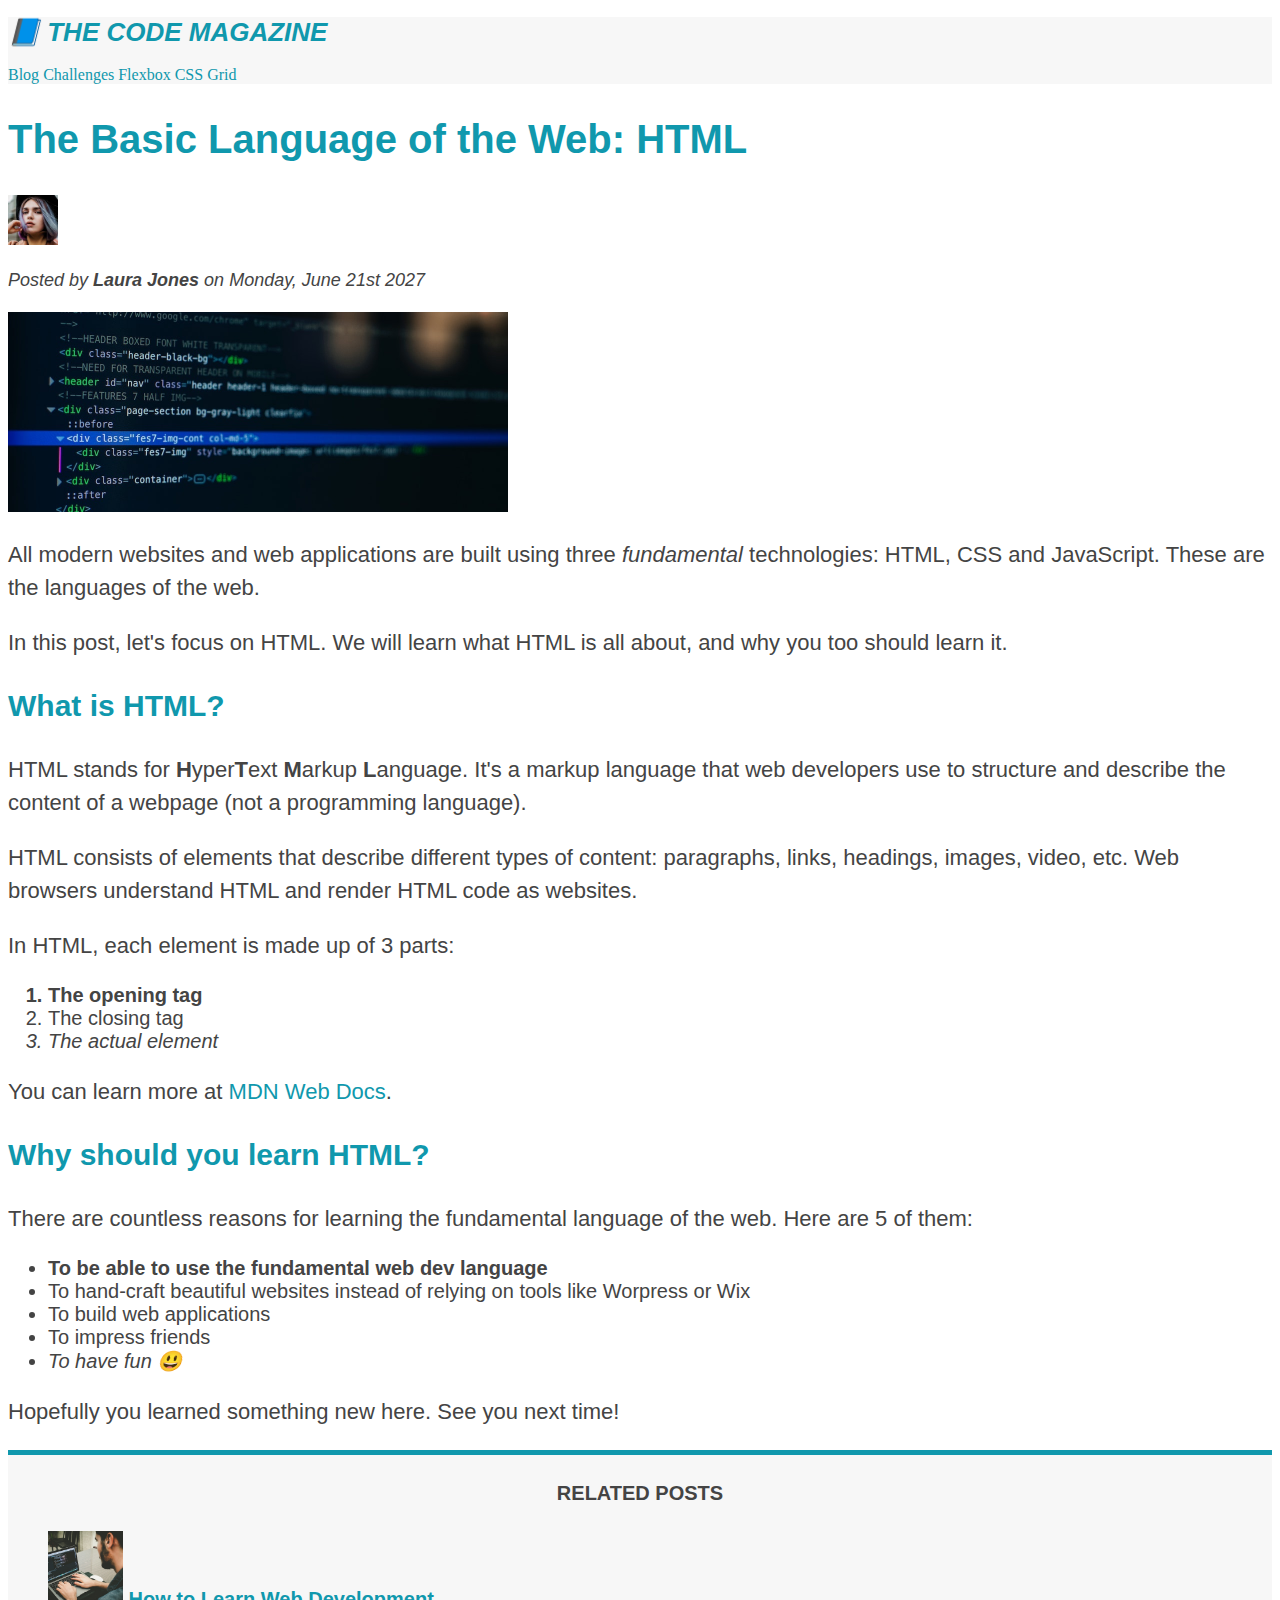
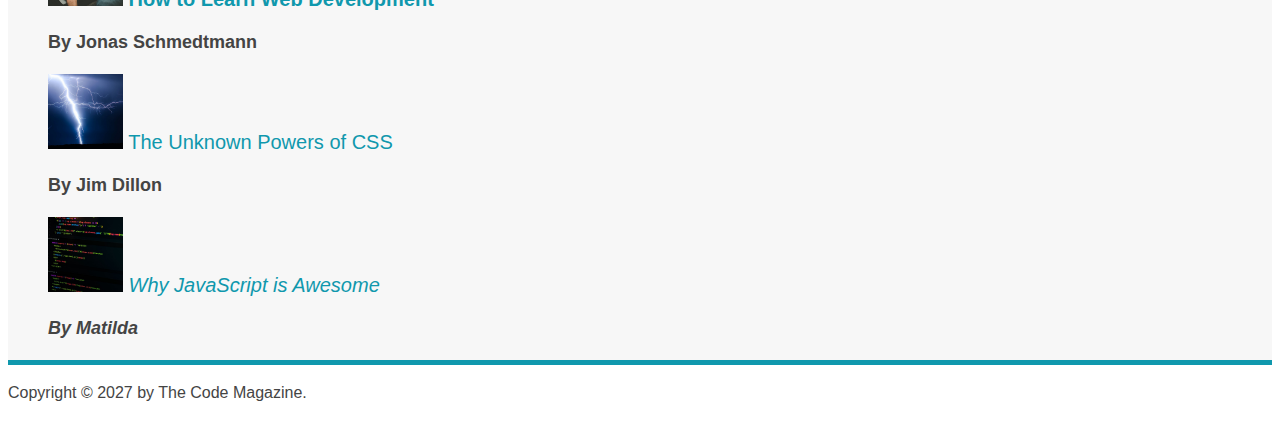
==== 03-CSS-Fundamentals/index.html @ 479ae65c "css basic propersties & selectors" ====
<!DOCTYPE html>
<html lang="en">
  <head>
    <meta charset="UTF-8" />
    <title>The Basic Language of the Web: HTML</title>

    <link href="style.css" rel="stylesheet" />
  </head>

  <body>
    <!--
    <h1>The Basic Language of the Web: HTML</h1>
    <h2>The Basic Language of the Web: HTML</h2>
    <h3>The Basic Language of the Web: HTML</h3>
    <h4>The Basic Language of the Web: HTML</h4>
    <h5>The Basic Language of the Web: HTML</h5>
    <h6>The Basic Language of the Web: HTML</h6>
    -->

    <header class="main-header">
      <h1>📘 The Code Magazine</h1>

      <nav>
        <a href="blog.html">Blog</a>
        <a href="#">Challenges</a>
        <a href="#">Flexbox</a>
        <a href="#">CSS Grid</a>
      </nav>
    </header>

    <article>
      <header>
        <h2>The Basic Language of the Web: HTML</h2>

        <img
          src="img/laura-jones.jpg"
          alt="Headshot of Laura Jones"
          height="50"
          width="50" />

        <p id="author">Posted by <strong>Laura Jones</strong> on Monday, June 21st 2027</p>

        <img
          src="img/post-img.jpg"
          alt="HTML code on a screen"
          width="500"
          height="200" />
      </header>

      <p>
        All modern websites and web applications are built using three
        <em>fundamental</em>
        technologies: HTML, CSS and JavaScript. These are the languages of the
        web.
      </p>

      <p>
        In this post, let's focus on HTML. We will learn what HTML is all about,
        and why you too should learn it.
      </p>

      <h3>What is HTML?</h3>
      <p>
        HTML stands for <strong>H</strong>yper<strong>T</strong>ext
        <strong>M</strong>arkup <strong>L</strong>anguage. It's a markup
        language that web developers use to structure and describe the content
        of a webpage (not a programming language).
      </p>
      <p>
        HTML consists of elements that describe different types of content:
        paragraphs, links, headings, images, video, etc. Web browsers understand
        HTML and render HTML code as websites.
      </p>
      <p>In HTML, each element is made up of 3 parts:</p>

      <ol>
        <li>The opening tag</li>
        <li>The closing tag</li>
        <li>The actual element</li>
      </ol>

      <p>
        You can learn more at
        <a
          href="https://developer.mozilla.org/en-US/docs/Web/HTML"
          target="_blank"
          >MDN Web Docs</a
        >.
      </p>

      <h3>Why should you learn HTML?</h3>

      <p>
        There are countless reasons for learning the fundamental language of the
        web. Here are 5 of them:
      </p>

      <ul>
        <li>To be able to use the fundamental web dev language</li>
        <li>
          To hand-craft beautiful websites instead of relying on tools like
          Worpress or Wix
        </li>
        <li>To build web applications</li>
        <li>To impress friends</li>
        <li>To have fun 😃</li>
      </ul>

      <p>Hopefully you learned something new here. See you next time!</p>
    </article>

    <aside>
      <h4>Related posts</h4>

      <ul class="related">
        <li>
          <img
            src="img/related-1.jpg"
            alt="Person programming"
            width="75"
            width="75" />
          <a href="#">How to Learn Web Development</a>
          <p class="related-author">By Jonas Schmedtmann</p>
        </li>
        <li>
          <img src="img/related-2.jpg" alt="Lightning" width="75" heigth="75" />
          <a href="#">The Unknown Powers of CSS</a>
          <p class="related-author">By Jim Dillon</p>
        </li>
        <li>
          <img
            src="img/related-3.jpg"
            alt="JavaScript code on a screen"
            width="75"
            height="75" />
          <a href="#">Why JavaScript is Awesome</a>
          <p class="related-author">By Matilda</p>
        </li>
      </ul>
    </aside>

    <footer><p id="copyright">Copyright &copy; 2027 by The Code Magazine.</p></footer>
  </body>
</html>
---- 03-CSS-Fundamentals/style.css ----
/* list selector */
h1,
h2,
h3,
h4,
p,
li {
  font-family: sans-serif;
  color: #444;
}

h1,h2,h3{
  color: #1098ad;
}

/* Descendent selector */
/* footer p {
    font-size: 16px;
} */

/* article header p {
    font-style: italic;
} */

/* id selector */
#author{
    font-style: italic;
    font-size: 18px;
}

#copyright{
    font-size: 16px;
}

/* class selector */

.related-author{
    font-size: 18px;
    font-weight: bold;
}

/* element selector */

h1 {
  font-size: 26px;
  text-transform: uppercase;
  font-style: italic;
}

h2 {
  font-size: 40px;
}

h3 {
  font-size: 30px;
}

h4 {
  font-size: 20px;
  text-transform: uppercase;
  text-align: center;
}

p {
  font-size: 22px;
  line-height: 1.5;
}

li {
  font-size: 20px;
}

/* ul{
    list-style: none;
} */

.related{
    list-style: none;
}

.main-header{
  background-color: #f7f7f7;
}

aside{
  background-color: #f7f7f7;
  border-top: 5px solid #1098ad;
  border-bottom: 5px solid #1098ad;
}

/* body{
  background-color: #f7f7f7;
} */

/* pseudo class selector */
li:first-child{
  font-weight: bold;
}
li:last-child{
  font-style: italic;
}
/* li:nth-child(odd){
  color: red;
} */

/* li:nth-child(2){
  color: red;
} */

/* MISCONCEPTION */
/* article p:first-child{
  color: red;
}
this will not work if p is not the first child of article */

/* Styling links */

a:link{
  color:#1098ad;
  text-decoration: none;
}

a:visited{
  color: #777;
}

a:hover{
  color: orangered;
  font-weight: bold;
  text-decoration: underline dotted orangered;
}

a:active{
  background-color: rgb(48, 68, 17);
  font-style: italic;
}

/* LVHA */
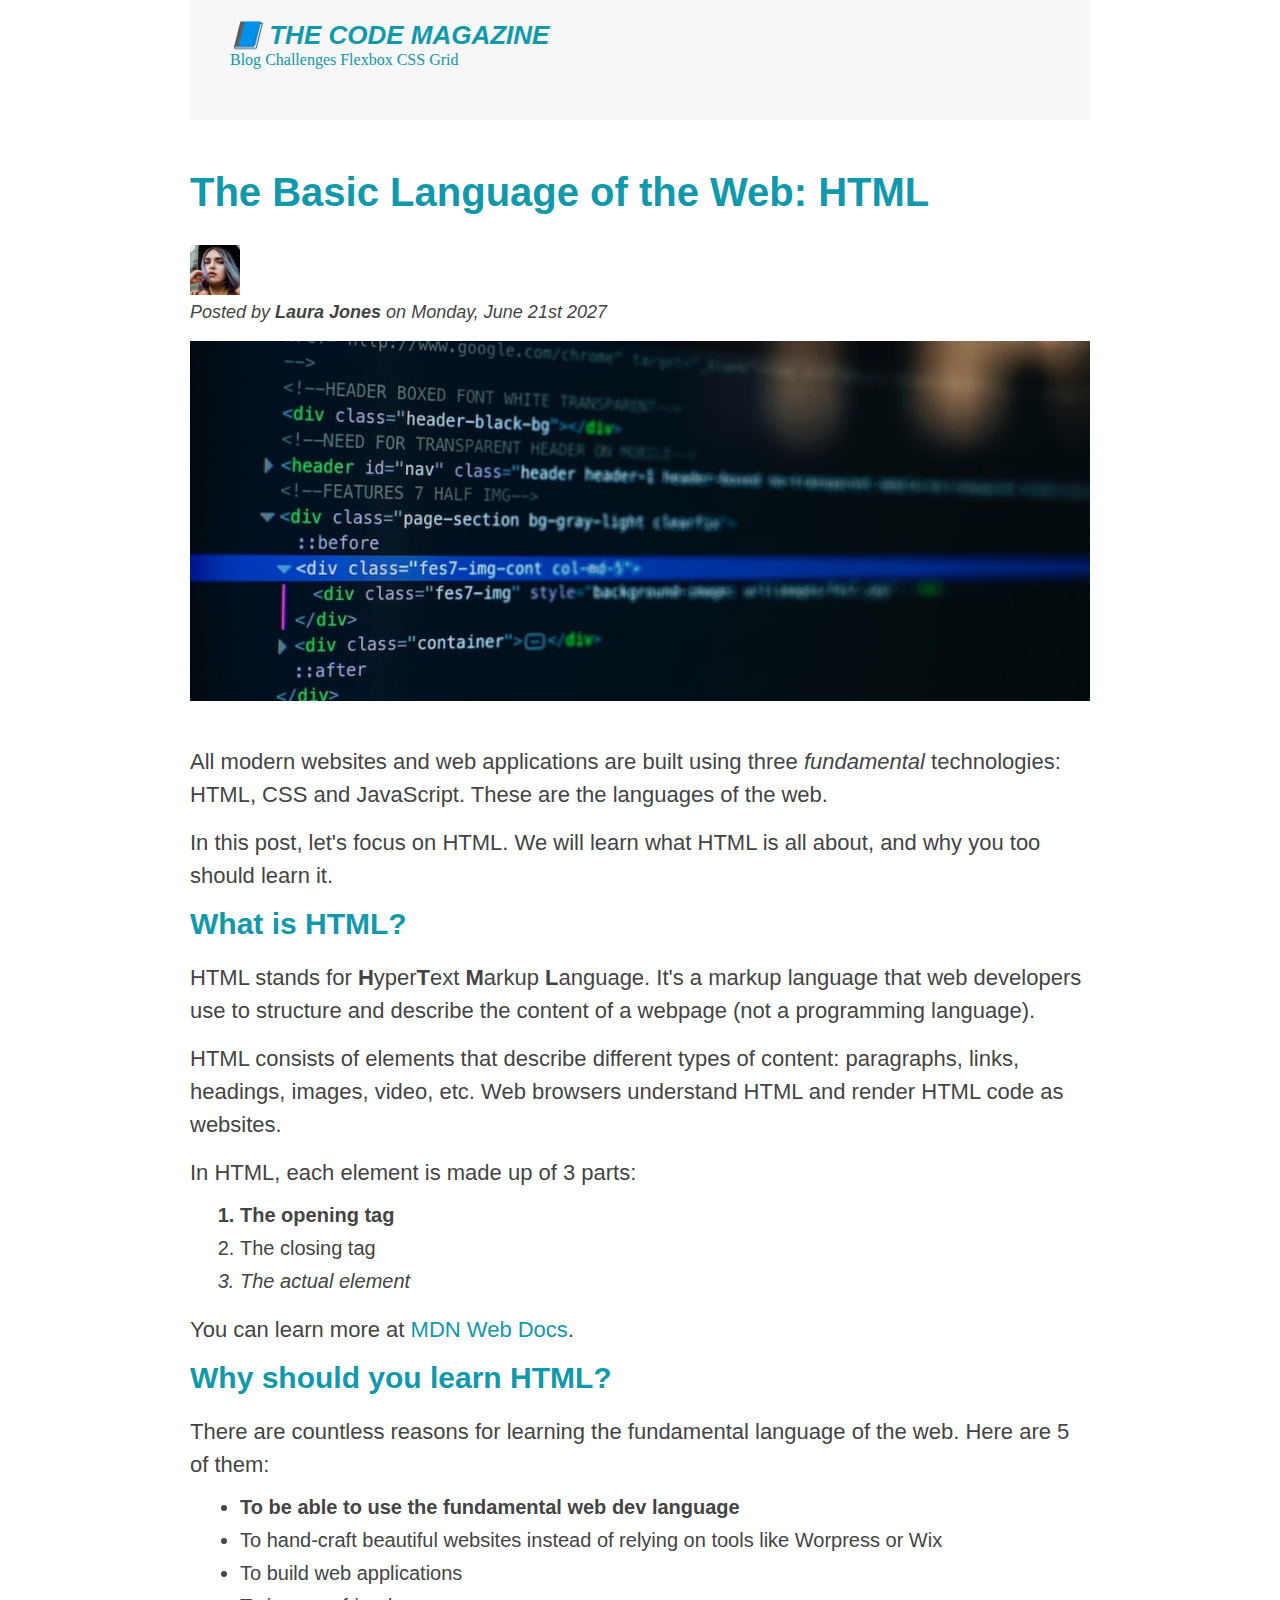
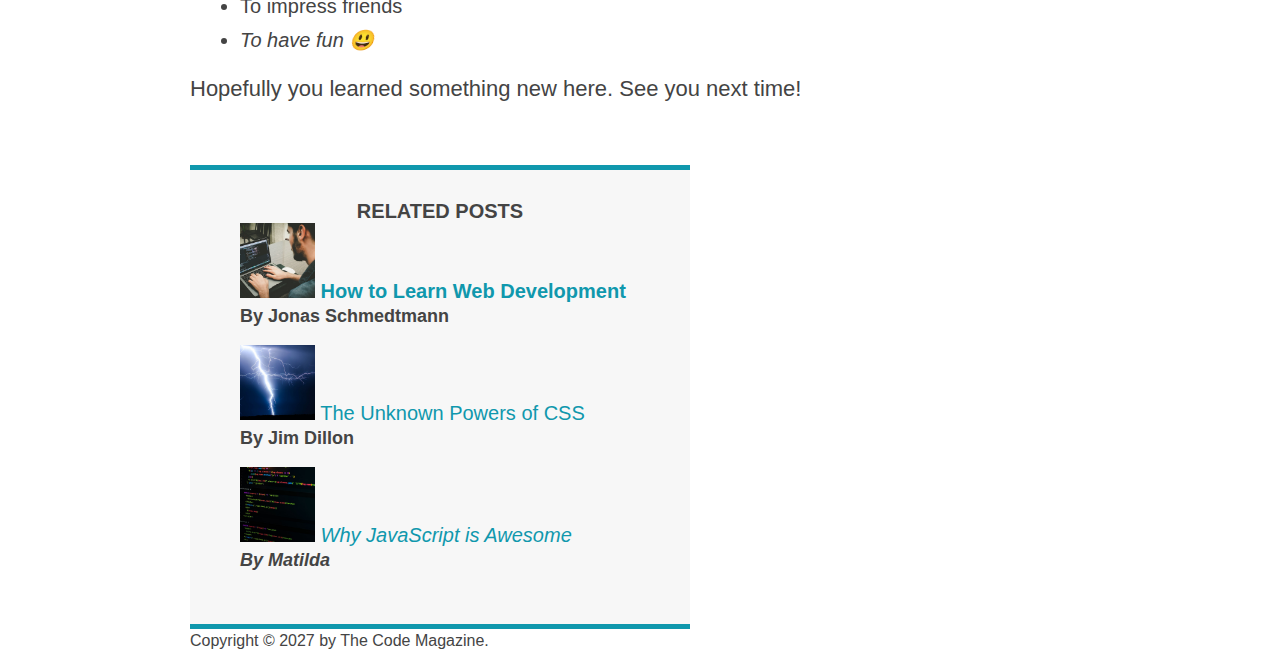
==== commit 1f0345af: "box-modal" ====
--- a/03-CSS-Fundamentals/index.html
+++ b/03-CSS-Fundamentals/index.html
@@ -16,129 +16,139 @@
     <h5>The Basic Language of the Web: HTML</h5>
     <h6>The Basic Language of the Web: HTML</h6>
     -->
+    <div class="container">
+      <header class="main-header">
+        <h1>📘 The Code Magazine</h1>
 
-    <header class="main-header">
-      <h1>📘 The Code Magazine</h1>
-
-      <nav>
-        <a href="blog.html">Blog</a>
-        <a href="#">Challenges</a>
-        <a href="#">Flexbox</a>
-        <a href="#">CSS Grid</a>
-      </nav>
-    </header>
-
-    <article>
-      <header>
-        <h2>The Basic Language of the Web: HTML</h2>
-
-        <img
-          src="img/laura-jones.jpg"
-          alt="Headshot of Laura Jones"
-          height="50"
-          width="50" />
-
-        <p id="author">Posted by <strong>Laura Jones</strong> on Monday, June 21st 2027</p>
-
-        <img
-          src="img/post-img.jpg"
-          alt="HTML code on a screen"
-          width="500"
-          height="200" />
+        <nav>
+          <a href="blog.html">Blog</a>
+          <a href="#">Challenges</a>
+          <a href="#">Flexbox</a>
+          <a href="#">CSS Grid</a>
+        </nav>
       </header>
 
-      <p>
-        All modern websites and web applications are built using three
-        <em>fundamental</em>
-        technologies: HTML, CSS and JavaScript. These are the languages of the
-        web.
-      </p>
+      <article>
+        <header class="post-header">
+          <h2>The Basic Language of the Web: HTML</h2>
 
-      <p>
-        In this post, let's focus on HTML. We will learn what HTML is all about,
-        and why you too should learn it.
-      </p>
+          <img
+            src="img/laura-jones.jpg"
+            alt="Headshot of Laura Jones"
+            height="50"
+            width="50" />
 
-      <h3>What is HTML?</h3>
-      <p>
-        HTML stands for <strong>H</strong>yper<strong>T</strong>ext
-        <strong>M</strong>arkup <strong>L</strong>anguage. It's a markup
-        language that web developers use to structure and describe the content
-        of a webpage (not a programming language).
-      </p>
-      <p>
-        HTML consists of elements that describe different types of content:
-        paragraphs, links, headings, images, video, etc. Web browsers understand
-        HTML and render HTML code as websites.
-      </p>
-      <p>In HTML, each element is made up of 3 parts:</p>
+          <p id="author">
+            Posted by <strong>Laura Jones</strong> on Monday, June 21st 2027
+          </p>
 
-      <ol>
-        <li>The opening tag</li>
-        <li>The closing tag</li>
-        <li>The actual element</li>
-      </ol>
+          <img
+            class="post-img"
+            src="img/post-img.jpg"
+            alt="HTML code on a screen"
+            width="500"
+            height="200" />
+        </header>
 
-      <p>
-        You can learn more at
-        <a
-          href="https://developer.mozilla.org/en-US/docs/Web/HTML"
-          target="_blank"
-          >MDN Web Docs</a
-        >.
-      </p>
+        <p>
+          All modern websites and web applications are built using three
+          <em>fundamental</em>
+          technologies: HTML, CSS and JavaScript. These are the languages of the
+          web.
+        </p>
 
-      <h3>Why should you learn HTML?</h3>
+        <p>
+          In this post, let's focus on HTML. We will learn what HTML is all
+          about, and why you too should learn it.
+        </p>
 
-      <p>
-        There are countless reasons for learning the fundamental language of the
-        web. Here are 5 of them:
-      </p>
+        <h3>What is HTML?</h3>
+        <p>
+          HTML stands for <strong>H</strong>yper<strong>T</strong>ext
+          <strong>M</strong>arkup <strong>L</strong>anguage. It's a markup
+          language that web developers use to structure and describe the content
+          of a webpage (not a programming language).
+        </p>
+        <p>
+          HTML consists of elements that describe different types of content:
+          paragraphs, links, headings, images, video, etc. Web browsers
+          understand HTML and render HTML code as websites.
+        </p>
+        <p>In HTML, each element is made up of 3 parts:</p>
 
-      <ul>
-        <li>To be able to use the fundamental web dev language</li>
-        <li>
-          To hand-craft beautiful websites instead of relying on tools like
-          Worpress or Wix
-        </li>
-        <li>To build web applications</li>
-        <li>To impress friends</li>
-        <li>To have fun 😃</li>
-      </ul>
+        <ol>
+          <li>The opening tag</li>
+          <li>The closing tag</li>
+          <li>The actual element</li>
+        </ol>
 
-      <p>Hopefully you learned something new here. See you next time!</p>
-    </article>
+        <p>
+          You can learn more at
+          <a
+            href="https://developer.mozilla.org/en-US/docs/Web/HTML"
+            target="_blank"
+            >MDN Web Docs</a
+          >.
+        </p>
 
-    <aside>
-      <h4>Related posts</h4>
+        <h3>Why should you learn HTML?</h3>
 
-      <ul class="related">
-        <li>
-          <img
-            src="img/related-1.jpg"
-            alt="Person programming"
-            width="75"
-            width="75" />
-          <a href="#">How to Learn Web Development</a>
-          <p class="related-author">By Jonas Schmedtmann</p>
-        </li>
-        <li>
-          <img src="img/related-2.jpg" alt="Lightning" width="75" heigth="75" />
-          <a href="#">The Unknown Powers of CSS</a>
-          <p class="related-author">By Jim Dillon</p>
-        </li>
-        <li>
-          <img
-            src="img/related-3.jpg"
-            alt="JavaScript code on a screen"
-            width="75"
-            height="75" />
-          <a href="#">Why JavaScript is Awesome</a>
-          <p class="related-author">By Matilda</p>
-        </li>
-      </ul>
-    </aside>
+        <p>
+          There are countless reasons for learning the fundamental language of
+          the web. Here are 5 of them:
+        </p>
 
-    <footer><p id="copyright">Copyright &copy; 2027 by The Code Magazine.</p></footer>
+        <ul>
+          <li>To be able to use the fundamental web dev language</li>
+          <li>
+            To hand-craft beautiful websites instead of relying on tools like
+            Worpress or Wix
+          </li>
+          <li>To build web applications</li>
+          <li>To impress friends</li>
+          <li>To have fun 😃</li>
+        </ul>
+
+        <p>Hopefully you learned something new here. See you next time!</p>
+      </article>
+
+      <aside>
+        <h4>Related posts</h4>
+
+        <ul class="related">
+          <li>
+            <img
+              src="img/related-1.jpg"
+              alt="Person programming"
+              width="75"
+              width="75" />
+            <a href="#">How to Learn Web Development</a>
+            <p class="related-author">By Jonas Schmedtmann</p>
+          </li>
+          <li>
+            <img
+              src="img/related-2.jpg"
+              alt="Lightning"
+              width="75"
+              heigth="75" />
+            <a href="#">The Unknown Powers of CSS</a>
+            <p class="related-author">By Jim Dillon</p>
+          </li>
+          <li>
+            <img
+              src="img/related-3.jpg"
+              alt="JavaScript code on a screen"
+              width="75"
+              height="75" />
+            <a href="#">Why JavaScript is Awesome</a>
+            <p class="related-author">By Matilda</p>
+          </li>
+        </ul>
+      </aside>
+
+      <footer>
+        <p id="copyright">Copyright &copy; 2027 by The Code Magazine.</p>
+      </footer>
+    </div>
   </body>
 </html>
--- a/03-CSS-Fundamentals/style.css
+++ b/03-CSS-Fundamentals/style.css
@@ -1,3 +1,8 @@
+/* Universal selector */
+*{
+  margin: 0;
+  padding: 0;
+}
 /* list selector */
 h1,
 h2,
@@ -49,10 +54,12 @@
 
 h2 {
   font-size: 40px;
+  margin-bottom: 30px;
 }
 
 h3 {
   font-size: 30px;
+  margin-bottom: 20px;
 }
 
 h4 {
@@ -64,15 +71,26 @@
 p {
   font-size: 22px;
   line-height: 1.5;
+  margin-bottom: 15px;
 }
 
 li {
   font-size: 20px;
+  margin-bottom: 10px;
+}
+
+li:last-child{
+  margin-bottom: 0;
 }
 
 /* ul{
     list-style: none;
 } */
+
+ul,ol{
+  margin-left: 50px;
+  margin-bottom: 20px;
+}
 
 .related{
     list-style: none;
@@ -80,12 +98,32 @@
 
 .main-header{
   background-color: #f7f7f7;
+  padding: 20px 40px;
+  margin-bottom: 50px;
+  height: 80px;
+}
+
+.post-header{
+  margin-bottom: 40px;
+}
+
+.post-img{
+  width: 100%;
+  height: auto;
+}
+
+article{
+  margin-bottom: 60px;
 }
 
 aside{
   background-color: #f7f7f7;
   border-top: 5px solid #1098ad;
   border-bottom: 5px solid #1098ad;
+  /* padding-top: 50px;
+  padding-bottom: 50px; */
+  padding: 30px 0;
+  width: 500px;
 }
 
 /* body{
@@ -135,4 +173,14 @@
   font-style: italic;
 }
 
-/* LVHA */+/* LVHA */
+
+/* Center our page */
+
+.container{
+  width: 900px;
+  /* margin-left & margin-right should be same and calculated by the browser automatically */
+  /* margin-left: auto;
+  margin-right: auto; */
+  margin: 0 auto;
+}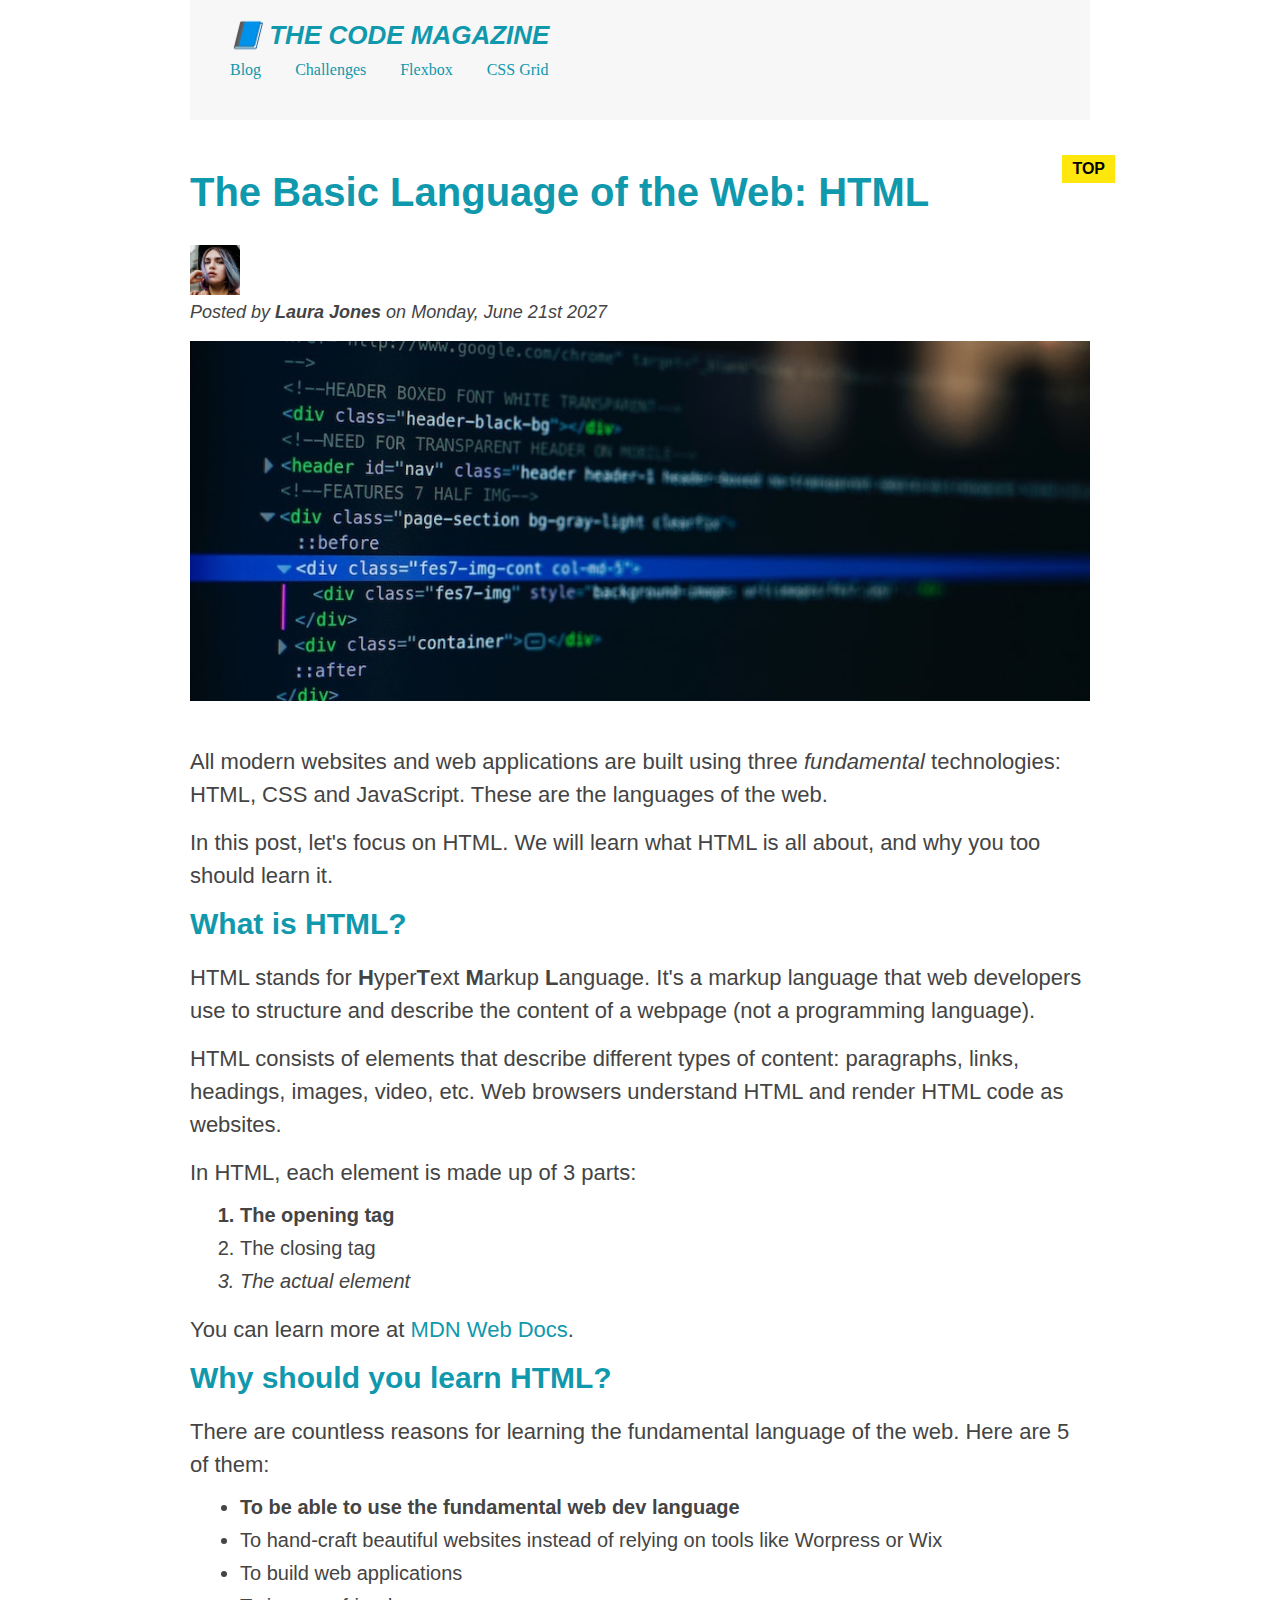
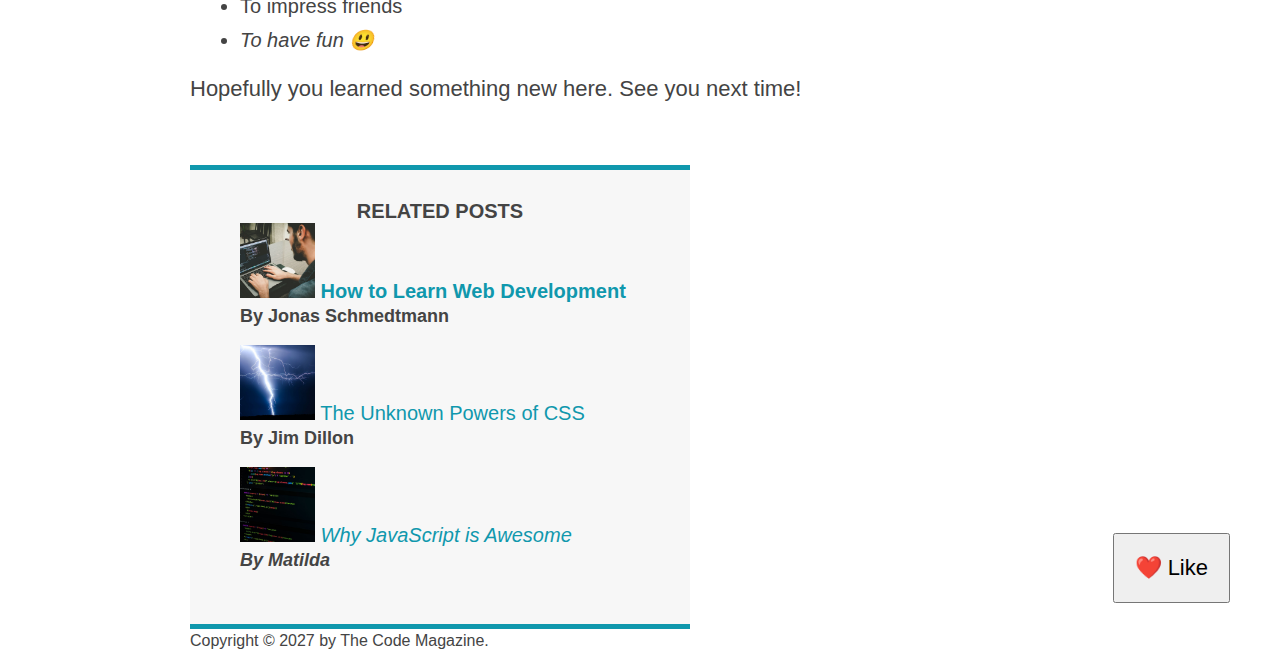
==== commit f5f61d64: "css box types, pseudo elements selector" ====
--- a/03-CSS-Fundamentals/index.html
+++ b/03-CSS-Fundamentals/index.html
@@ -150,5 +150,6 @@
         <p id="copyright">Copyright &copy; 2027 by The Code Magazine.</p>
       </footer>
     </div>
+    <button>❤️ Like</button>
   </body>
 </html>
--- a/03-CSS-Fundamentals/style.css
+++ b/03-CSS-Fundamentals/style.css
@@ -1,5 +1,5 @@
 /* Universal selector */
-*{
+* {
   margin: 0;
   padding: 0;
 }
@@ -14,8 +14,14 @@
   color: #444;
 }
 
-h1,h2,h3{
+h1,
+h2,
+h3 {
   color: #1098ad;
+}
+
+body {
+  position: relative;
 }
 
 /* Descendent selector */
@@ -28,20 +34,20 @@
 } */
 
 /* id selector */
-#author{
-    font-style: italic;
-    font-size: 18px;
-}
-
-#copyright{
-    font-size: 16px;
+#author {
+  font-style: italic;
+  font-size: 18px;
+}
+
+#copyright {
+  font-size: 16px;
 }
 
 /* class selector */
 
-.related-author{
-    font-size: 18px;
-    font-weight: bold;
+.related-author {
+  font-size: 18px;
+  font-weight: bold;
 }
 
 /* element selector */
@@ -55,6 +61,7 @@
 h2 {
   font-size: 40px;
   margin-bottom: 30px;
+  position: relative;
 }
 
 h3 {
@@ -79,7 +86,7 @@
   margin-bottom: 10px;
 }
 
-li:last-child{
+li:last-child {
   margin-bottom: 0;
 }
 
@@ -87,36 +94,37 @@
     list-style: none;
 } */
 
-ul,ol{
+ul,
+ol {
   margin-left: 50px;
   margin-bottom: 20px;
 }
 
-.related{
-    list-style: none;
-}
-
-.main-header{
+.related {
+  list-style: none;
+}
+
+.main-header {
   background-color: #f7f7f7;
   padding: 20px 40px;
   margin-bottom: 50px;
   height: 80px;
 }
 
-.post-header{
+.post-header {
   margin-bottom: 40px;
 }
 
-.post-img{
+.post-img {
   width: 100%;
   height: auto;
 }
 
-article{
+article {
   margin-bottom: 60px;
 }
 
-aside{
+aside {
   background-color: #f7f7f7;
   border-top: 5px solid #1098ad;
   border-bottom: 5px solid #1098ad;
@@ -126,15 +134,36 @@
   width: 500px;
 }
 
+nav a:link {
+  margin-right: 30px;
+  margin-top: 10px;
+  display: inline-block;
+}
+
+nav a:link:last-child {
+  margin-right: 0px;
+}
+
+button {
+  font-size: 22px;
+  padding: 20px;
+  cursor: pointer;
+  position: absolute;
+  /* top: 50px;
+  left: 50px; */
+  bottom: 50px;
+  right: 50px;
+}
+
 /* body{
   background-color: #f7f7f7;
 } */
 
 /* pseudo class selector */
-li:first-child{
-  font-weight: bold;
-}
-li:last-child{
+li:first-child {
+  font-weight: bold;
+}
+li:last-child {
   font-style: italic;
 }
 /* li:nth-child(odd){
@@ -153,22 +182,22 @@
 
 /* Styling links */
 
-a:link{
-  color:#1098ad;
+a:link {
+  color: #1098ad;
   text-decoration: none;
 }
 
-a:visited{
+a:visited {
   color: #777;
 }
 
-a:hover{
+a:hover {
   color: orangered;
   font-weight: bold;
   text-decoration: underline dotted orangered;
 }
 
-a:active{
+a:active {
   background-color: rgb(48, 68, 17);
   font-style: italic;
 }
@@ -177,10 +206,26 @@
 
 /* Center our page */
 
-.container{
+.container {
   width: 900px;
   /* margin-left & margin-right should be same and calculated by the browser automatically */
   /* margin-left: auto;
   margin-right: auto; */
   margin: 0 auto;
-}+}
+
+/*After and Before psedu elements*/
+/*after pseudo elements be the very last child of the selected elements*/
+
+h2::after {
+  content: "TOP";
+  background-color: #ffe70e;
+  font-size: 16px;
+  font-weight: bold;
+  display: inline-block;
+  padding: 5px 10px;
+  position: absolute;
+  top: -15px;
+  right: -25px;
+  color: black;
+}
